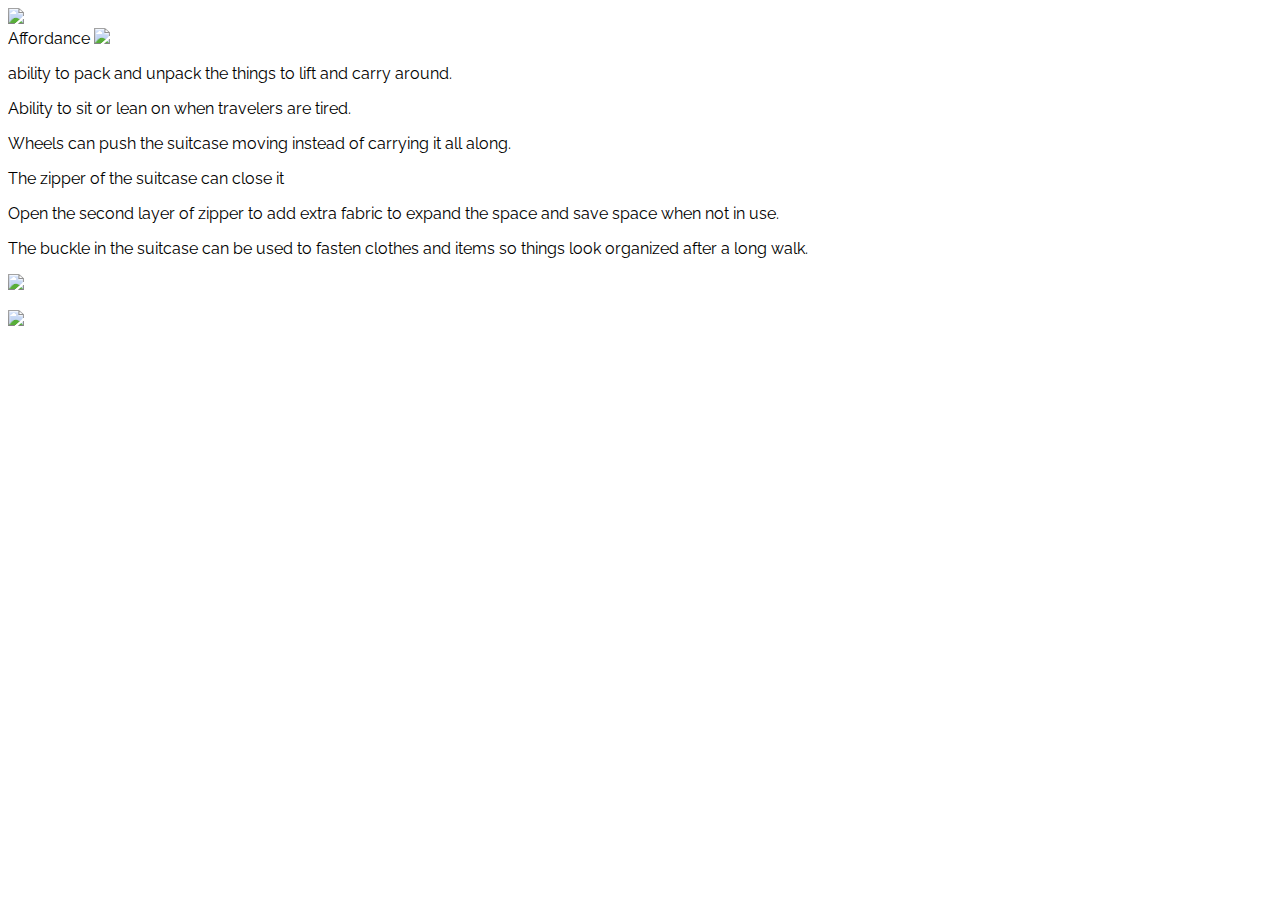
==== affordance.html @ a75edafc "Update affordance.html" ====
<!DOCTYPE html>
<html>
<link rel="stylesheet" href="https://fonts.googleapis.com/css?family=Raleway">
<link rel="stylesheet" href="https://cdnjs.cloudflare.com/ajax/libs/font-awesome/4.7.0/css/font-awesome.min.css">
<style>
	
body,h1,h2,h3,h4,h5,h6 {font-family: "Raleway", sans-serif}
</style>

<head>
	
	  <link rel="stylesheet" href="affordance.css">
	</head>
	<body>
       <div class ="wrapper">
      <div><img src="realpictures.gif""width:100%" height="250"></div>

       <div class ="two">Affordance
        <img src="sketches.png""width:100%" height="250">
       <p>ability to pack and unpack the things to lift and carry around.
<p>Ability to sit or lean on when travelers are tired.</p>
<p>Wheels can push the suitcase moving instead of carrying it all along.</p>
<p>The zipper of the suitcase can close it</p>
<p>Open the second layer of zipper to add extra fabric to expand the space and save space when not in use.</p>
<p>The buckle in the suitcase can be used to fasten clothes and items so things look organized after a long walk.</p>
<a href="Grid.html"><img src="fanye.png"height="30"weight="30"></a></p></div>
       <div class ="three">
         <div><img src="cetang.png""width:100%" height="250"></div>
       </div>
       
       


    </div>

</body>
</html>
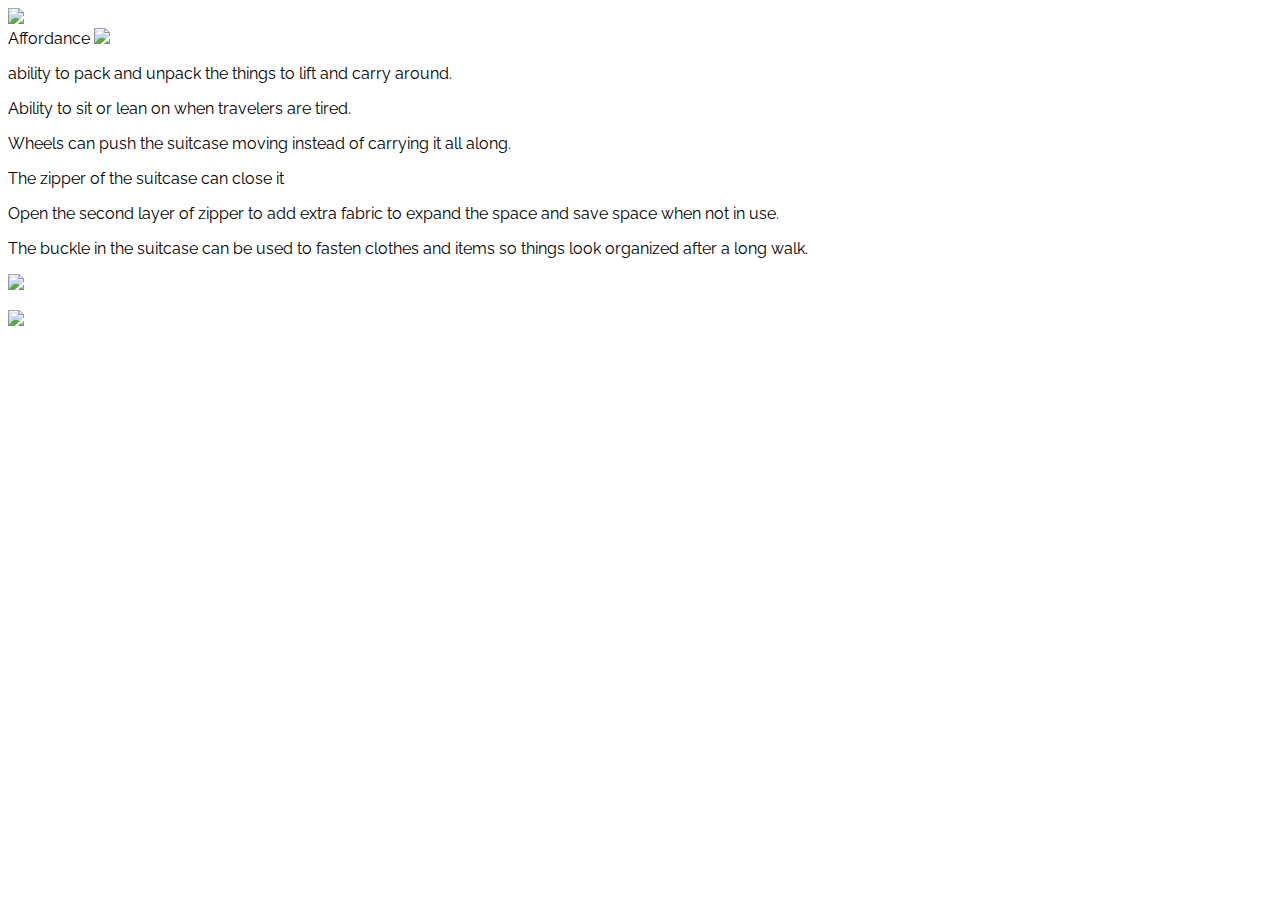
==== commit 2ae299c6: "Update affordance.html" ====
--- a/affordance.html
+++ b/affordance.html
@@ -13,7 +13,7 @@
 	</head>
 	<body>
        <div class ="wrapper">
-      <div><img src="realpictures.gif""width:100%" height="250"></div>
+      <div><img src="realpictures.png""width:100%" height="250"></div>
 
        <div class ="two">Affordance
         <img src="sketches.png""width:100%" height="250">
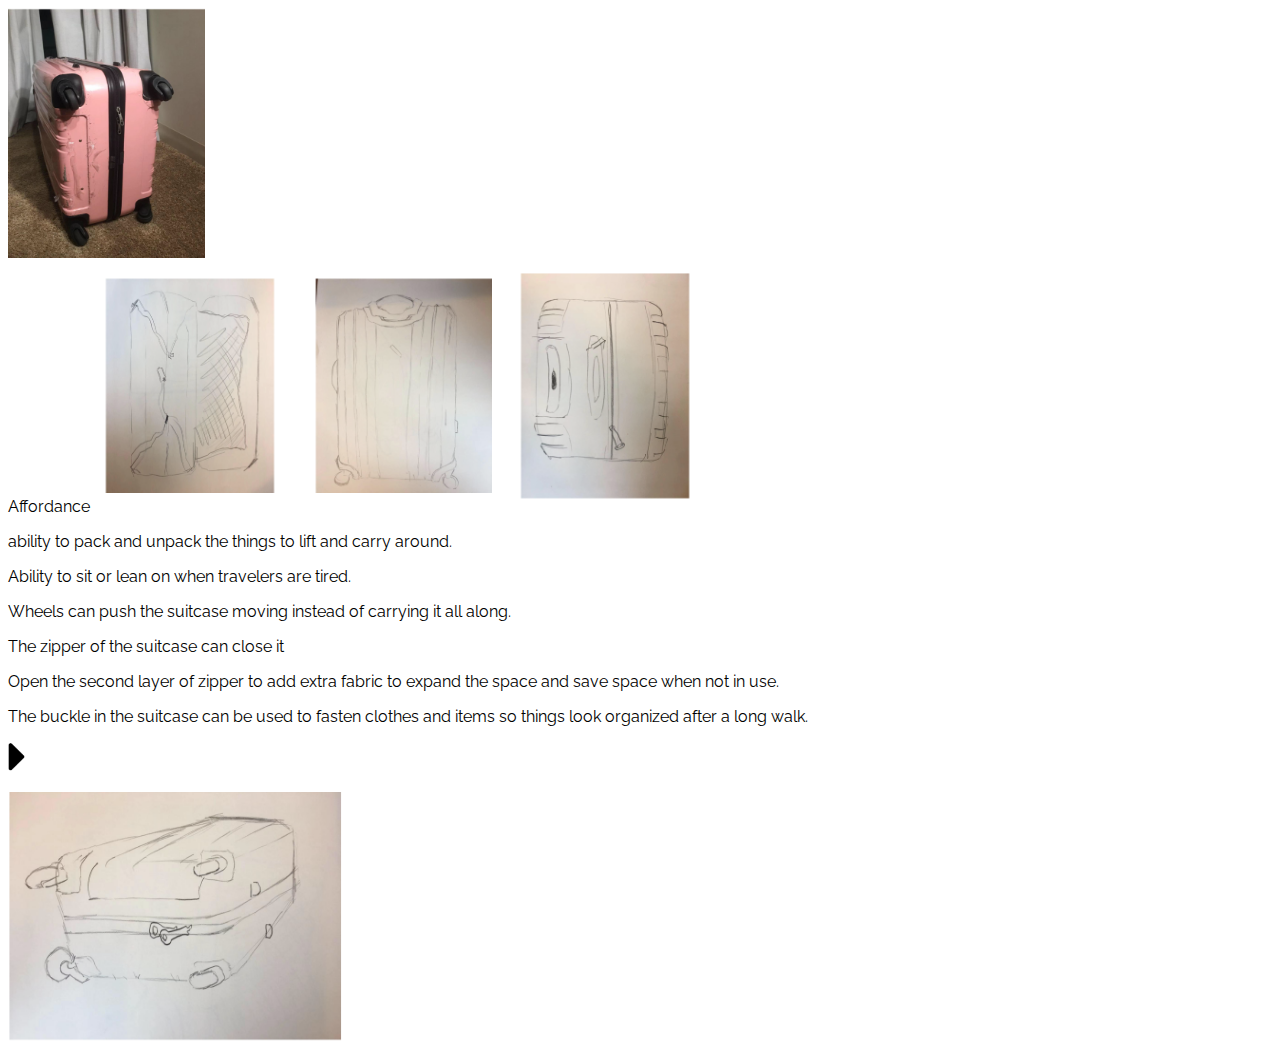
==== commit e075128c: "Update affordance.html" ====
--- a/affordance.html
+++ b/affordance.html
@@ -13,19 +13,19 @@
 	</head>
 	<body>
        <div class ="wrapper">
-      <div><img src="realpictures.png""width:100%" height="250"></div>
+      <div><img src="img/realpictures.png""width:100%" height="250"></div>
 
        <div class ="two">Affordance
-        <img src="sketches.png""width:100%" height="250">
+        <img src="img/sketches.png""width:100%" height="250">
        <p>ability to pack and unpack the things to lift and carry around.
 <p>Ability to sit or lean on when travelers are tired.</p>
 <p>Wheels can push the suitcase moving instead of carrying it all along.</p>
 <p>The zipper of the suitcase can close it</p>
 <p>Open the second layer of zipper to add extra fabric to expand the space and save space when not in use.</p>
 <p>The buckle in the suitcase can be used to fasten clothes and items so things look organized after a long walk.</p>
-<a href="Grid.html"><img src="fanye.png"height="30"weight="30"></a></p></div>
+<a href="Grid.html"><img src="img/fanye.png"height="30"weight="30"></a></p></div>
        <div class ="three">
-         <div><img src="cetang.png""width:100%" height="250"></div>
+         <div><img src="img/cetang.png""width:100%" height="250"></div>
        </div>
        
        
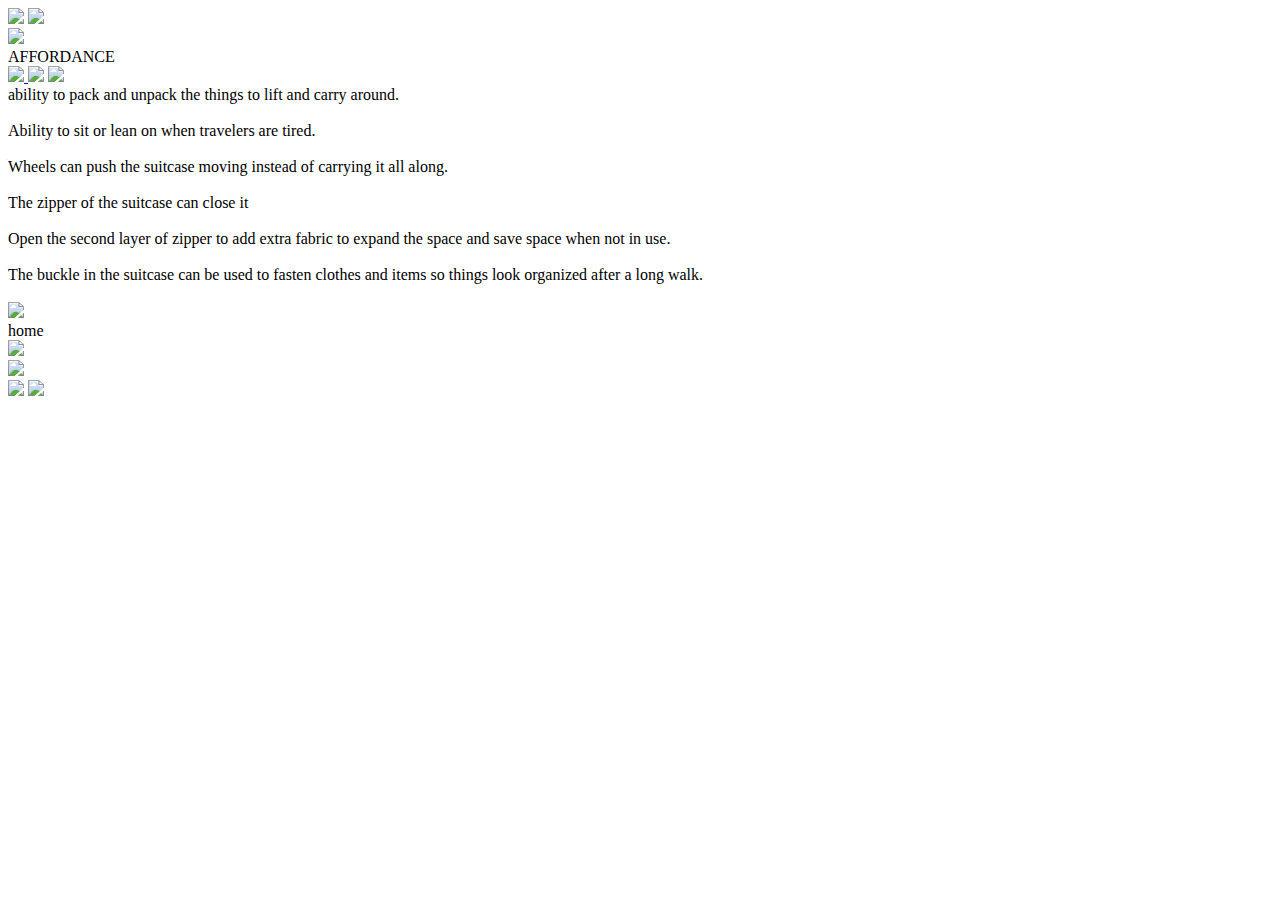
==== commit aa8ccb20: "Add files via upload" ====
--- a/affordance.html
+++ b/affordance.html
@@ -1,37 +1,133 @@
 <!DOCTYPE html>
 <html>
-<link rel="stylesheet" href="https://fonts.googleapis.com/css?family=Raleway">
-<link rel="stylesheet" href="https://cdnjs.cloudflare.com/ajax/libs/font-awesome/4.7.0/css/font-awesome.min.css">
-<style>
-	
-body,h1,h2,h3,h4,h5,h6 {font-family: "Raleway", sans-serif}
+    <head>
+        <link href="./img/favicon.png" rel="shortcut icon"/>
+        <meta charset="utf-8"/>
+        <meta content="width=device-width, initial-scale=1.0, maximum-scale=1.0" name="viewport"/>
+        <link href="./css/iphone-xxs9.css" rel="stylesheet" type="text/css"/>
+        <meta content="AnimaApp.com - Design to code, Automated." name="author">
+        </meta>
+   <style>
+body {
+  background-image: url('---1-2@1x.png');
+}
 </style>
 
-<head>
-	
-	  <link rel="stylesheet" href="affordance.css">
-	</head>
-	<body>
-       <div class ="wrapper">
-      <div><img src="img/realpictures.png""width:100%" height="250"></div>
+<body>
 
-       <div class ="two">Affordance
-        <img src="img/sketches.png""width:100%" height="250">
-       <p>ability to pack and unpack the things to lift and carry around.
-<p>Ability to sit or lean on when travelers are tired.</p>
-<p>Wheels can push the suitcase moving instead of carrying it all along.</p>
-<p>The zipper of the suitcase can close it</p>
-<p>Open the second layer of zipper to add extra fabric to expand the space and save space when not in use.</p>
-<p>The buckle in the suitcase can be used to fasten clothes and items so things look organized after a long walk.</p>
-<a href="Grid.html"><img src="img/fanye.png"height="30"weight="30"></a></p></div>
-       <div class ="three">
-         <div><img src="img/cetang.png""width:100%" height="250"></div>
-       </div>
-       
-       
-
-
-    </div>
-
-</body>
+        <input id="anPageName" name="page" type="hidden" value="iphone-xxs9"/>
+        <div class="anima-container-center-horizontal">
+            <div class="iphone-xxs9-L79aFr anima-screen anima-word-break ">
+                <div class="overlap-group-rleKxg">
+                    <img anima-src="./img/---3-7@1x.png" class="a304-zt8uY8" src="[data-uri]"/>
+                    <img anima-src="./img/---73@1x.png" class="a731-bHbLc6" src="[data-uri]"/>
+                </div>
+                <div class="a872-rRrowm anima-flexbox-container">
+                    <img anima-src="./img/---2-7@1x.png" class="a202-lhl4u3" src="[data-uri]"/>
+                </div>
+                <div class="affordance3-L7rl53 font-class-4">
+                    AFFORDANCE
+                </div>
+                <div class="overlap-group1-J1OrAN">
+                    <a href="iphone-xxs8.html">
+                        <img anima-src="./img/rect-ngulo-4-2-3@1x.png" class="rectngulo4242-h3WyJZ" src="[data-uri]"/>
+                    </a>
+                    <img anima-src="./img/---71-1@1x.png" class="a7151-oLaMgi" src="[data-uri]"/>
+                    <img anima-src="./img/---5-2@1x.png" class="a561-Vm0S9G" src="[data-uri]"/>
+                    <div class="[base64]">
+                        <span class="span0-6iBSc0">ability to pack and unpack the things to lift and carry around.<br /><br />Ability to sit or lean on when travelers are tired.<br /><br />Wheels can push the suitcase moving instead of carrying it all along.<br /><br />The zipper of the suitcase can close it<br /><br />Open the second layer of zipper to add extra fabric to expand the space and save space when not in use.<br /><br />The buckle in the suitcase can be used to fasten clothes and items so things look organized after a long walk.<br /></span><span class="span1-b02FxO"><br /></span>
+                    </div>
+                    <img anima-src="./img/icon-ionic-ios-arrow-forward-1@1x.png" class="icon-ionic-ios-arrow-forward9-C2q9u1" src="[data-uri]"/>
+                    <div class="home11-884GVw font-class-1">
+                        home
+                    </div>
+                </div>
+                <img anima-src="./img/cetang@1x.png" class="cetang7-0VwF2C" src="[data-uri]"/>
+                <div class="a8510-rE2VoP">
+                    <img anima-src="./img/---5-1@1x.png" class="a501-kgOnNh" src="[data-uri]"/>
+                    <div class="a8311-sAZptL">
+                        <img anima-src="./img/---13-3@1x.png" class="a1301-iMBwOX" src="[data-uri]"/>
+                        <img anima-src="./img/---11-3@1x.png" class="a1111-UmxHWV" src="[data-uri]"/>
+                    </div>
+                </div>
+            </div>
+        </div>
+        <!-- Scripts -->
+        <script>
+            anima_isHidden = function(e) {
+                if (!(e instanceof HTMLElement)) return !1;
+                if (getComputedStyle(e).display == "none") return !0; else if (e.parentNode && anima_isHidden(e.parentNode)) return !0;
+                return !1;
+            };
+            anima_loadAsyncSrcForTag = function(tag) {
+                var elements = document.getElementsByTagName(tag);
+                var toLoad = [];
+                for (var i = 0; i < elements.length; i++) {
+                    var e = elements[i];
+                    var src = e.getAttribute("src");
+                    var loaded = (src != undefined && src.length > 0 && src != '[data-uri]');
+                    if (loaded) continue;
+                    var asyncSrc = e.getAttribute("anima-src");
+                    if (asyncSrc == undefined || asyncSrc.length == 0) continue;
+                    if (anima_isHidden(e)) continue;
+                    toLoad.push(e);
+                }
+                toLoad.sort(function(a, b) {
+                    return anima_getTop(a) - anima_getTop(b);
+                });
+                for (var i = 0; i < toLoad.length; i++) {
+                    var e = toLoad[i];
+                    var asyncSrc = e.getAttribute("anima-src");
+                    e.setAttribute("src", asyncSrc);
+                }
+            };
+            anima_pauseHiddenVideos = function(tag) {
+                var elements = document.getElementsByTagName("video");
+                for (var i = 0; i < elements.length; i++) {
+                    var e = elements[i];
+                    var isPlaying = !!(e.currentTime > 0 && !e.paused && !e.ended && e.readyState > 2);
+                    var isHidden = anima_isHidden(e);
+                    if (!isPlaying && !isHidden && e.getAttribute("autoplay") == "autoplay") {
+                        e.play();
+                    } else if (isPlaying && isHidden) {
+                        e.pause();
+                    }
+                }
+            };
+            anima_loadAsyncSrc = function(tag) {
+                anima_loadAsyncSrcForTag("img");
+                anima_loadAsyncSrcForTag("iframe");
+                anima_loadAsyncSrcForTag("video");
+                anima_pauseHiddenVideos();
+            };
+            var anima_getTop = function(e) {
+                var top = 0;
+                do {
+                    top += e.offsetTop || 0;
+                    e = e.offsetParent;
+                } while (e);
+                return top;
+            };
+            anima_loadAsyncSrc();
+            anima_old_onResize = window.onresize;
+            anima_new_onResize = undefined;
+            anima_updateOnResize = function() {
+                if (anima_new_onResize == undefined || window.onresize != anima_new_onResize) {
+                    anima_new_onResize = function(x) {
+                        if (anima_old_onResize != undefined) anima_old_onResize(x);
+                        anima_loadAsyncSrc();
+                    };
+                    window.onresize = anima_new_onResize;
+                    setTimeout(function() {
+                        anima_updateOnResize();
+                    }, 3000);
+                }
+            };
+            anima_updateOnResize();
+            setTimeout(function() {
+                anima_loadAsyncSrc();
+            }, 200);
+        </script>
+        <!-- End of Scripts -->
+    </body>
 </html>
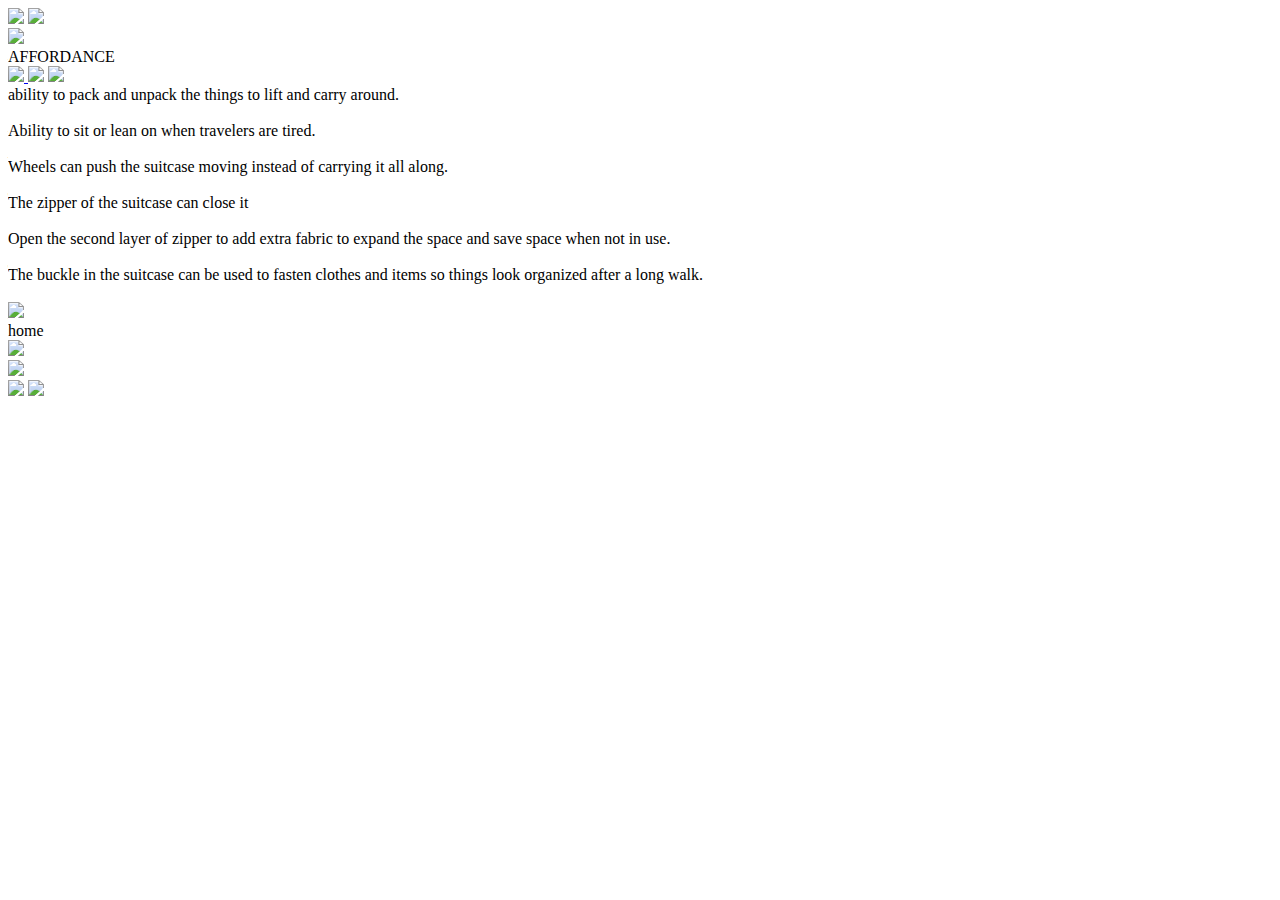
==== commit bdebafc4: "Update affordance.html" ====
--- a/affordance.html
+++ b/affordance.html
@@ -4,7 +4,7 @@
         <link href="./img/favicon.png" rel="shortcut icon"/>
         <meta charset="utf-8"/>
         <meta content="width=device-width, initial-scale=1.0, maximum-scale=1.0" name="viewport"/>
-        <link href="./css/iphone-xxs9.css" rel="stylesheet" type="text/css"/>
+        <link href="./css/affordance.css" rel="stylesheet" type="text/css"/>
         <meta content="AnimaApp.com - Design to code, Automated." name="author">
         </meta>
    <style>
@@ -17,7 +17,7 @@
 
         <input id="anPageName" name="page" type="hidden" value="iphone-xxs9"/>
         <div class="anima-container-center-horizontal">
-            <div class="iphone-xxs9-L79aFr anima-screen anima-word-break ">
+            <div class="affordance-L79aFr anima-screen anima-word-break ">
                 <div class="overlap-group-rleKxg">
                     <img anima-src="./img/---3-7@1x.png" class="a304-zt8uY8" src="[data-uri]"/>
                     <img anima-src="./img/---73@1x.png" class="a731-bHbLc6" src="[data-uri]"/>
@@ -29,7 +29,7 @@
                     AFFORDANCE
                 </div>
                 <div class="overlap-group1-J1OrAN">
-                    <a href="iphone-xxs8.html">
+                    <a href="constraints.html">
                         <img anima-src="./img/rect-ngulo-4-2-3@1x.png" class="rectngulo4242-h3WyJZ" src="[data-uri]"/>
                     </a>
                     <img anima-src="./img/---71-1@1x.png" class="a7151-oLaMgi" src="[data-uri]"/>
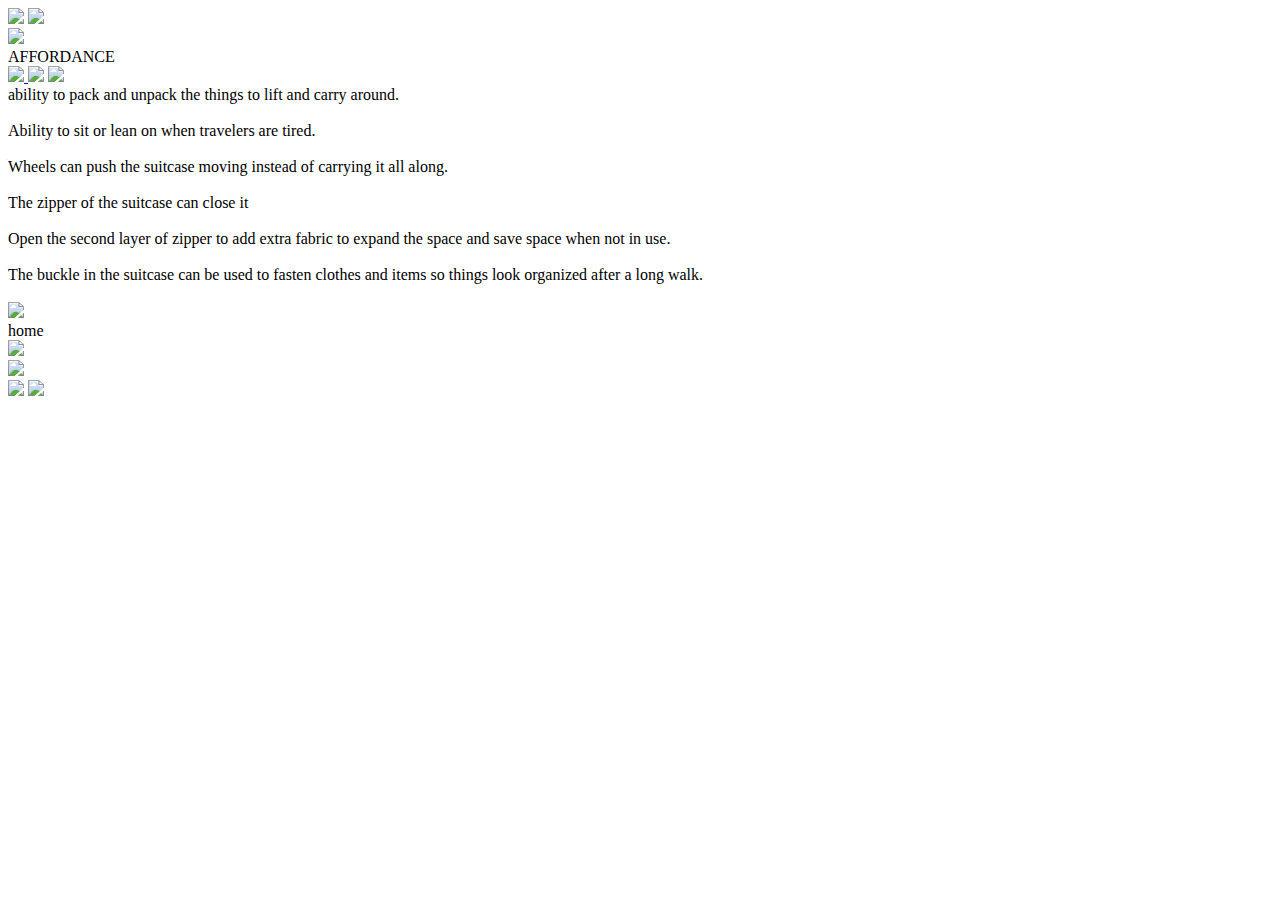
==== commit ef5ea5b7: "Update affordance.html" ====
--- a/affordance.html
+++ b/affordance.html
@@ -15,7 +15,7 @@
 
 <body>
 
-        <input id="anPageName" name="page" type="hidden" value="iphone-xxs9"/>
+        <input id="anPageName" name="page" type="hidden" value="affordance"/>
         <div class="anima-container-center-horizontal">
             <div class="affordance-L79aFr anima-screen anima-word-break ">
                 <div class="overlap-group-rleKxg">
@@ -29,7 +29,7 @@
                     AFFORDANCE
                 </div>
                 <div class="overlap-group1-J1OrAN">
-                    <a href="constraints.html">
+                    <a href="affordance.html">
                         <img anima-src="./img/rect-ngulo-4-2-3@1x.png" class="rectngulo4242-h3WyJZ" src="[data-uri]"/>
                     </a>
                     <img anima-src="./img/---71-1@1x.png" class="a7151-oLaMgi" src="[data-uri]"/>
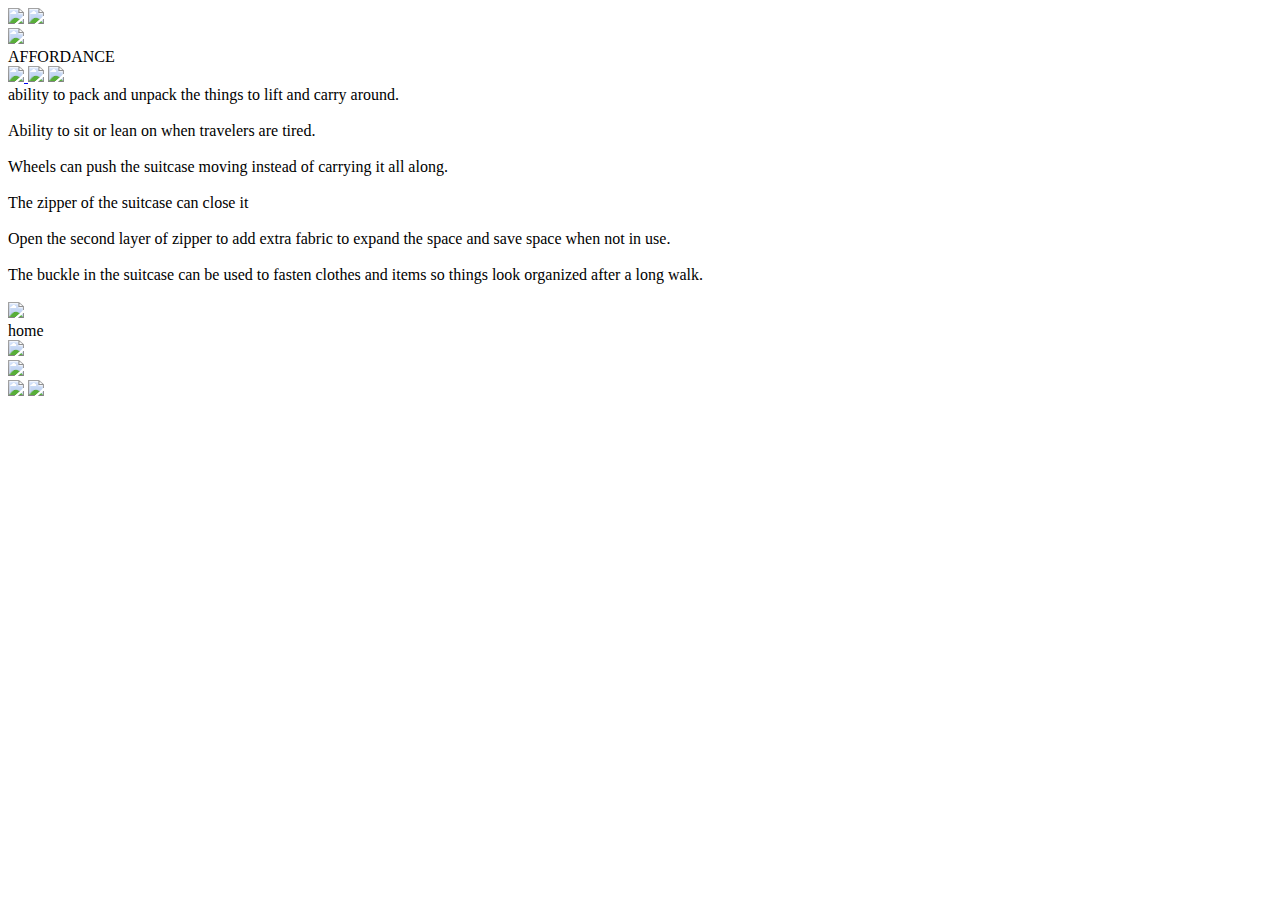
==== commit 8e6ede3d: "Update affordance.html" ====
--- a/affordance.html
+++ b/affordance.html
@@ -4,7 +4,7 @@
         <link href="./img/favicon.png" rel="shortcut icon"/>
         <meta charset="utf-8"/>
         <meta content="width=device-width, initial-scale=1.0, maximum-scale=1.0" name="viewport"/>
-        <link href="./css/affordance.css" rel="stylesheet" type="text/css"/>
+        <link href="./css/iphone-xxs2.css" rel="stylesheet" type="text/css"/>
         <meta content="AnimaApp.com - Design to code, Automated." name="author">
         </meta>
    <style>
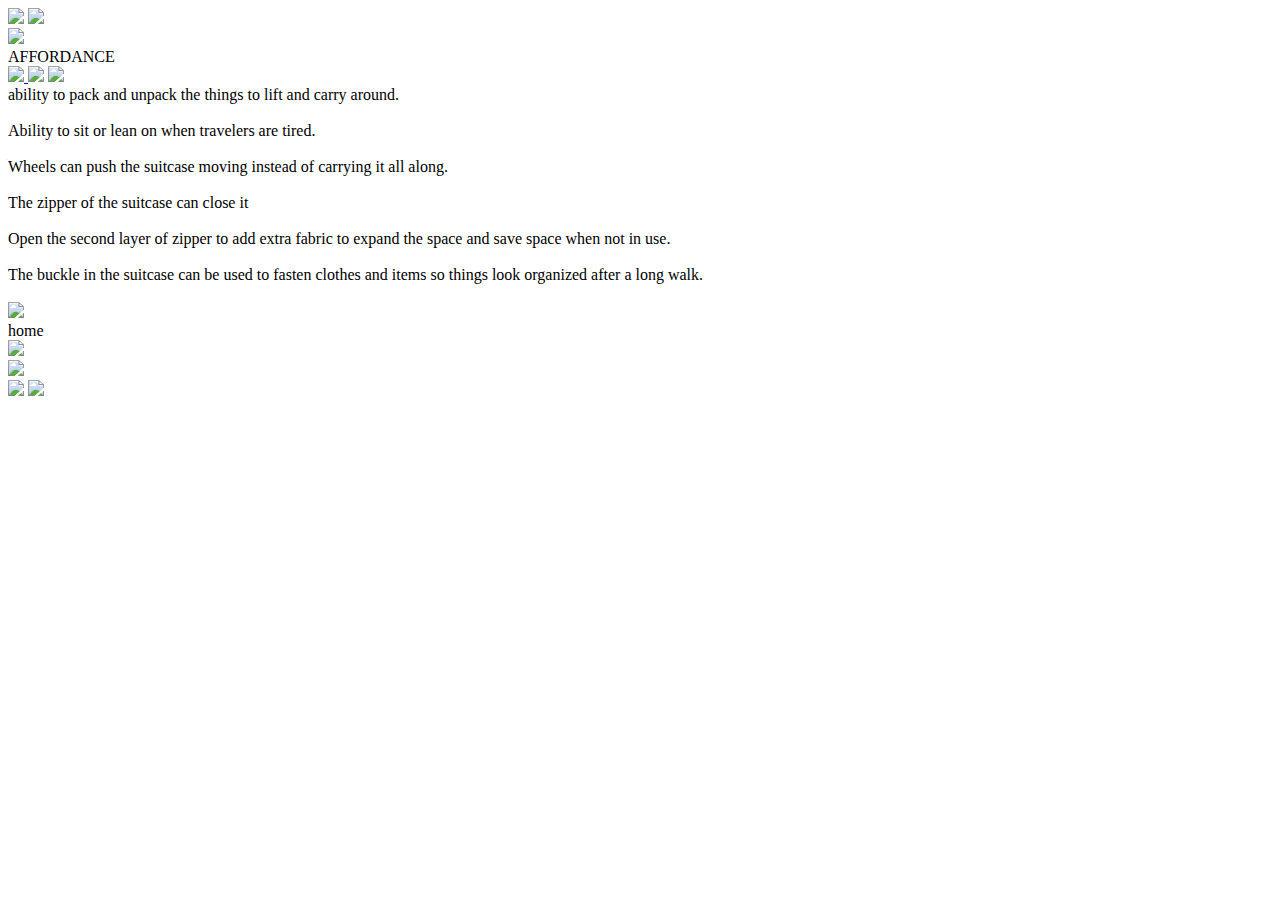
==== commit 85a8ef77: "Update affordance.html" ====
--- a/affordance.html
+++ b/affordance.html
@@ -4,7 +4,7 @@
         <link href="./img/favicon.png" rel="shortcut icon"/>
         <meta charset="utf-8"/>
         <meta content="width=device-width, initial-scale=1.0, maximum-scale=1.0" name="viewport"/>
-        <link href="./css/iphone-xxs2.css" rel="stylesheet" type="text/css"/>
+        <link href="./css/iphone-xxs9.css" rel="stylesheet" type="text/css"/>
         <meta content="AnimaApp.com - Design to code, Automated." name="author">
         </meta>
    <style>
